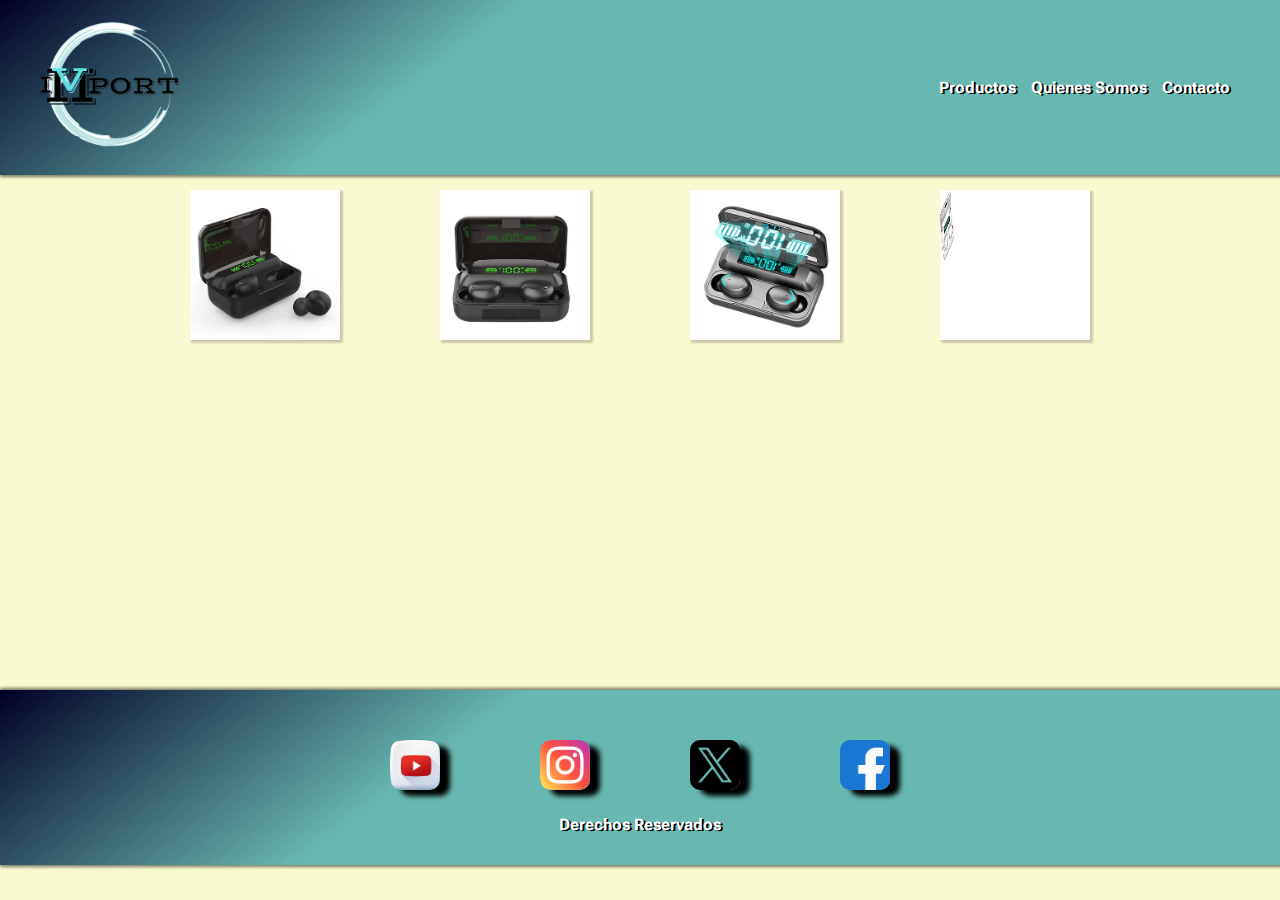
==== paginas/auriculares.html @ ccb01527 "actualizacionPagImpor" ====
<!DOCTYPE html>
<html lang="en">

<head>
    <meta charset="UTF-8">

    <!-- Letra con colores -->
    <meta name="viewport" content="width=device-width, initial-scale=1.0">
    <link rel="preconnect" href="https://fonts.googleapis.com">
    <link rel="preconnect" href="https://fonts.gstatic.com" crossorigin>
    <link href="https://fonts.googleapis.com/css2?family=Honk&display=swap" rel="stylesheet">


    <!-- Fuente Roboto Google -->
    <link rel="preconnect" href="https://fonts.googleapis.com">
    <link rel="preconnect" href="https://fonts.gstatic.com" crossorigin>
    <link href="https://fonts.googleapis.com/css2?family=Roboto+Flex:opsz,wght@8..144,100..1000&display=swap"
        rel="stylesheet">

    <!-- Hoja de Estilos -->
    <link rel="stylesheet" href="../estilos.css">


    <title>WebGadgets</title>
</head>



<body class="bodyAuriculares">
    <header class="header">

        <img src="../imagenesProductos/logo/logo mejorado.png" class="logo">

        <nav class="nav">

            <ul class="ul">
                <li>Productos</li>
                <li>Quienes Somos</li>
                <li>Contacto</li>
            </ul>


        </nav>

    </header>

    <main>

        <div class="divPagAuriculares">
            <img src="../imagenesProductos/auriculares/AuricularesInEar2.png" alt="" class="imgAuriculares">
            <img src="../imagenesProductos/auriculares/AuricularesInEar3.png" alt="" class="imgAuriculares">
            <img src="../imagenesProductos/auriculares/AuricularesInEar4.png" alt="" class="imgAuriculares">
            <img src="../imagenesProductos/auriculares/AuricularesInEar5.png" alt="" class="imgAuriculares">
            

        </div>
        


        <footer class="footerAuriculares">
            <div class="divFooter">
                <img src="../imagenesProductos/footer/youtube3.png" alt="" class="imgfooter">
                <img src="../imagenesProductos/footer/instagram.png" alt="" class="imgfooter">
                <img src="../imagenesProductos/footer/twitter.png" alt="" class="imgfooter">
                <img src="../imagenesProductos/footer/facebook2.png" alt="" class="imgfooter">


            </div>

            <div class="divSpanDerechos">
                <span class="spanDerechos">Derechos Reservados</span>
            </div>




        </footer>

    </main>
    <script src="./main.js"></script>
</body>

</html>
---- estilos.css ----
* {
    margin: 0px;
    padding: 0px;
    box-sizing: border-box;
}




.body {
    width: 100%;
    height: auto;
    background-color: lightgoldenrodyellow;



}

.header {
    display: flex;
    flex-direction: row;
    justify-content: space-between;
    align-items: center;
    width: 100%;
    height: 175px;
    background: -moz-linear-gradient(143deg, rgba(2, 0, 36, 1) 0%, rgba(37, 154, 161, 0.6894355154171043) 35%);
    background: -webkit-linear-gradient(143deg, rgba(2, 0, 36, 1) 0%, rgba(37, 154, 161, 0.6894355154171043) 35%);
    background: linear-gradient(143deg, rgba(2, 0, 36, 1) 0%, rgba(37, 154, 161, 0.6894355154171043) 35%);
    filter: progid:DXImageTransform.Microsoft.gradient(startColorstr="#020024", endColorstr="#259aa1", GradientType=1);
    box-shadow: 2px 0px 3px 2px rgba(0, 0, 0, 0.5);

}





.ul {
    list-style: none;
    display: flex;
    flex-direction: row;
    gap: 15px;
    margin-right: 50px;
    font-family: ROBOTO FLEX;
    font-size: 16px;
    font-weight: bolder;
    color: white;
    text-shadow: 2px 1px black;
}

.section1 {
    background-color: white;
    display: flex;
    flex-direction: row;
    justify-content: center;
    gap: 150px;
    margin-top: 50px;
    background-color: lightgoldenrodyellow;



}

.divsSection1 {
    display: flex;
    flex-direction: column;
    justify-content: center;
    align-items: center;
    width: 200px;
    height: 200px;
    background-color: white;
    border-radius: 10px;
    /* border: 5px solid rgb(206, 219, 19); */
    box-shadow: 2px 2px 2px 1px rgba(0, 0, 0, 0.2);

}

.imgSection1 {

    width: 130px;
    height: 130px;
    margin-bottom: 2px;
    transition: 1s;


}

.imgSection1:hover {

    width: 260px;
    height: 260px;
    position: relative;
    border: 5px solid lightgreen;
    border-radius: 15px;

}

.logo {
    width: 200px;
    height: 200px;
}

.span {
    font-family: Roboto Flex;
}

.footer {

    margin-top: 25px;
    width: 100%;
    height: 175px;
    background: -moz-linear-gradient(143deg, rgba(2, 0, 36, 1) 0%, rgba(37, 154, 161, 0.6894355154171043) 35%);
    background: -webkit-linear-gradient(143deg, rgba(2, 0, 36, 1) 0%, rgba(37, 154, 161, 0.6894355154171043) 35%);
    background: linear-gradient(143deg, rgba(2, 0, 36, 1) 0%, rgba(37, 154, 161, 0.6894355154171043) 35%);
    filter: progid:DXImageTransform.Microsoft.gradient(startColorstr="#020024", endColorstr="#259aa1", GradientType=1);
    box-shadow: 2px 0px 3px 2px rgba(0, 0, 0, 0.5);
}

.imgfooter {
    margin-top: 50px;

    width: 50px;
    height: 50px;
    box-shadow: 10px 6px 5px black;
    border-radius: 10px;

}

.divFooter {
    display: flex;
    flex-direction: row;
    gap: 100px;
    justify-content: center;

}

.input {
    margin-top: 5px;
    border-radius: 3px;
    box-shadow: 2px 2px 2px 1px rgba(0, 0, 0, 0.2);
}




.boton {
    border-radius: 3px;
    box-shadow: 2px 2px 2px 1px rgba(0, 0, 0, 0.2);
    transition: 1s;

}

.boton:hover {
    background-color: lightskyblue;
}





.divSpanDerechos {
    display: flex;
    justify-content: center;
    margin-top: 25px;

}

.spanDerechos {
    font-family: ROBOTO FLEX;
    font-size: 16px;
    font-weight: bolder;
    color: white;
    text-shadow: 2px 1px black;
}






/* 
.ball{
    margin-top: 50px;
    width: 100%;
    height: 100px;
}


.animacion {
    width: 100px;
    height: 100px;
    background-color: blueviolet;
    border-radius: 50px;
    animation-duration: 3s;
    animation-name: Animatron;
    animation-iteration-count: infinite;
}

@keyframes Animatron {
    from {
        margin-right: 50%;

    }

    to {
        margin-left: 50%;
        width: 50px;
        height: 50px;
    }

} */


.wasap {
    display: flex;
    justify-content: end;
    margin-right: 25px;
    margin-top: 25px;

}


.wasap_ {
    width: 45px;
    height: 45px;
    position: fixed;
    animation-name: wisip;
    animation-duration: 1s;
    animation-iteration-count: infinite;


}

@keyframes wisip {
    from {
        width: 0px;
        height: 0px;


    }

    to {
        width: 50px;
        height: 50px;

    }
}



/* Pagina Auriculares */

.bodyAuriculares {
    width: 100%;
    height: 300px;

    background-color: lightgoldenrodyellow;
}

.footerAuriculares {

    margin-top: 350px;
    width: 100%;
    height: 175px;
    background: -moz-linear-gradient(143deg, rgba(2, 0, 36, 1) 0%, rgba(37, 154, 161, 0.6894355154171043) 35%);
    background: -webkit-linear-gradient(143deg, rgba(2, 0, 36, 1) 0%, rgba(37, 154, 161, 0.6894355154171043) 35%);
    background: linear-gradient(143deg, rgba(2, 0, 36, 1) 0%, rgba(37, 154, 161, 0.6894355154171043) 35%);
    filter: progid:DXImageTransform.Microsoft.gradient(startColorstr="#020024", endColorstr="#259aa1", GradientType=1);
    box-shadow: 2px 0px 3px 2px rgba(0, 0, 0, 0.5);
}

.divPagAuriculares {
    display: flex;
flex-direction: row;

gap: 100px;
margin-top: 15px;
justify-content: center;

}

.imgAuriculares{
    width: 150px;
    height: 150px;
    box-shadow: 2px 2px 2px 1px rgba(0, 0, 0, 0.2);

}
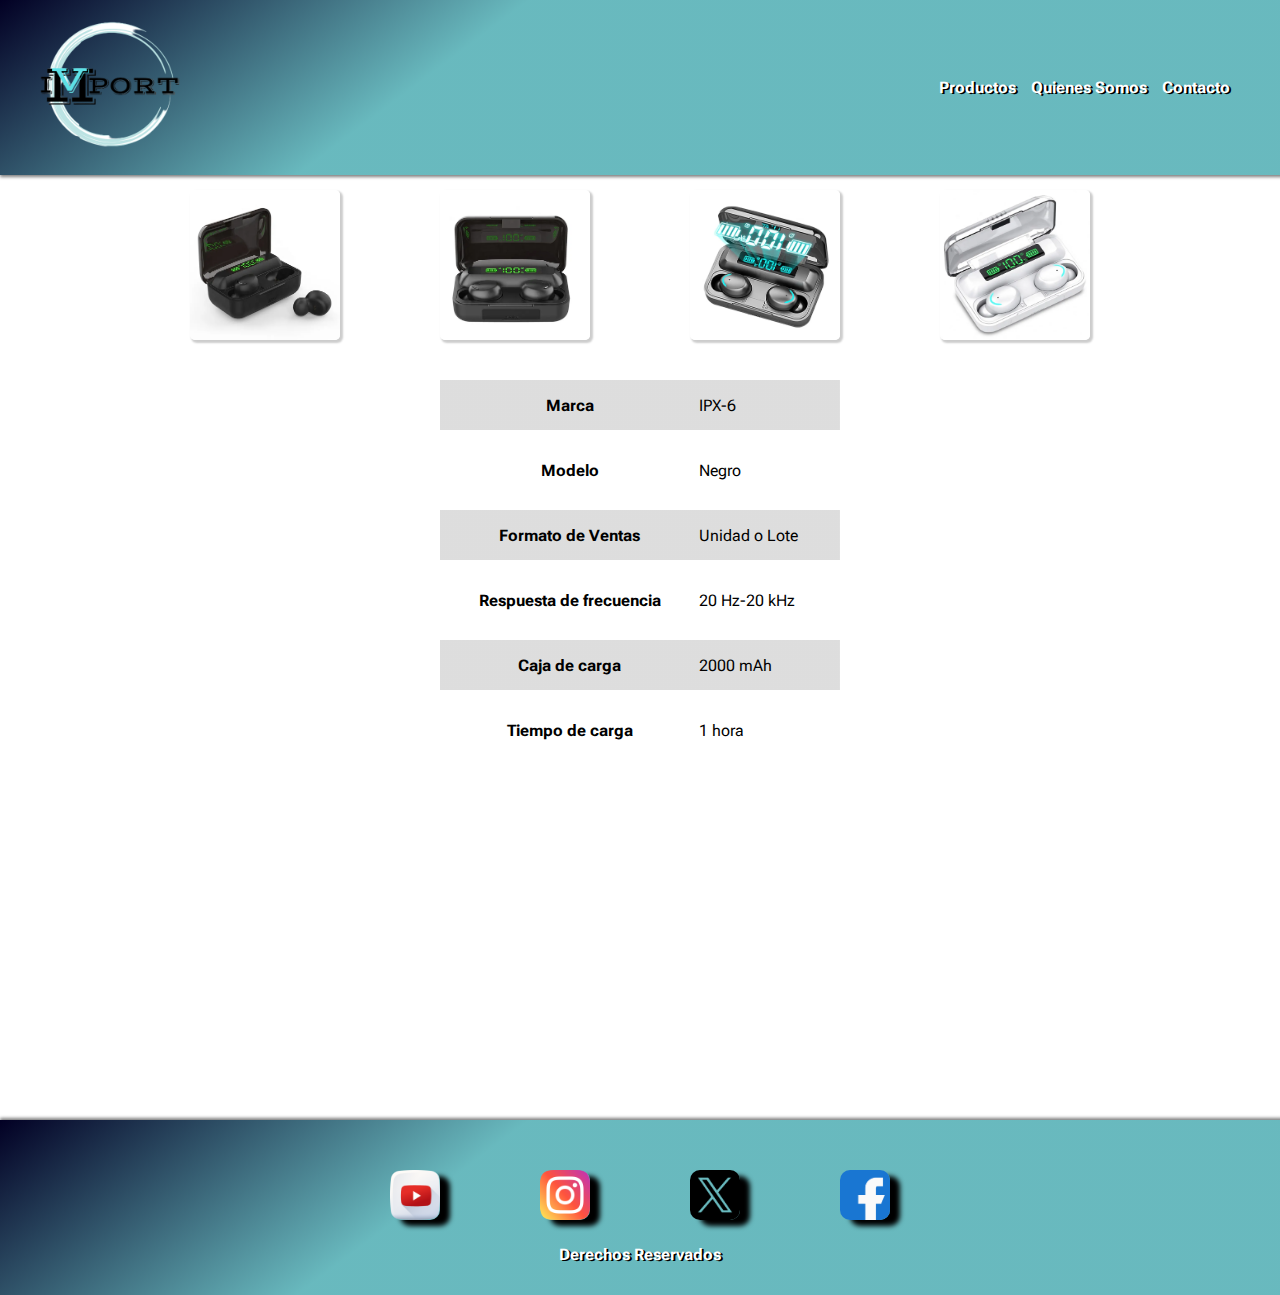
==== commit 1cba1629: "actualizacion" ====
--- a/paginas/auriculares.html
+++ b/paginas/auriculares.html
@@ -51,10 +51,46 @@
             <img src="../imagenesProductos/auriculares/AuricularesInEar3.png" alt="" class="imgAuriculares">
             <img src="../imagenesProductos/auriculares/AuricularesInEar4.png" alt="" class="imgAuriculares">
             <img src="../imagenesProductos/auriculares/AuricularesInEar5.png" alt="" class="imgAuriculares">
-            
+
 
         </div>
-        
+
+
+
+
+        <div class="divTabla">
+
+            <table class="tabla">
+                <tr class="th">
+                    <th>Marca</th>
+                    <td>IPX-6</td>
+                </tr>
+                <tr class="td">
+                    <th>Modelo</th>
+                    <td>Negro</td>
+
+                </tr>
+                <tr class="th">
+                    <th>Formato de Ventas</th>
+                    <td>Unidad o Lote</td>
+                </tr>
+                <tr class="td">
+                    <th>Respuesta de frecuencia </th>
+                    <td>20 Hz-20 kHz</td>
+                </tr>
+                <tr class="th">
+                    <th>Caja de carga</th>
+                    <td>2000 mAh</td>
+                </tr>
+                <tr class="td">
+                    <th>Tiempo de carga</th>
+                    <td>1 hora</td>
+                </tr>
+            </table>
+
+
+        </div>
+
 
 
         <footer class="footerAuriculares">
--- a/estilos.css
+++ b/estilos.css
@@ -254,7 +254,7 @@
     width: 100%;
     height: 300px;
 
-    background-color: lightgoldenrodyellow;
+    background-color: white;
 }
 
 .footerAuriculares {
@@ -271,17 +271,57 @@
 
 .divPagAuriculares {
     display: flex;
-flex-direction: row;
-
-gap: 100px;
-margin-top: 15px;
-justify-content: center;
-
-}
-
-.imgAuriculares{
+    flex-direction: row;
+
+    gap: 100px;
+    margin-top: 15px;
+    justify-content: center;
+
+}
+
+.imgAuriculares {
     width: 150px;
     height: 150px;
     box-shadow: 2px 2px 2px 1px rgba(0, 0, 0, 0.2);
-
-}+    border-radius: 5px;
+
+
+
+}
+
+
+.divTabla {
+    display: flex;
+    justify-content: center;
+    border-collapse: collapse;
+    margin-top: 25px;
+}
+
+.tabla {
+    border-spacing: 0px 15px;
+    width: 400px;
+}
+
+
+.th {
+
+    background: rgb(2, 0, 36);
+    background: -moz-linear-gradient(143deg, rgba(2, 0, 36, 1) 0%, rgba(206, 206, 206, 0.6894355154171043) 0%);
+    background: -webkit-linear-gradient(143deg, rgba(2, 0, 36, 1) 0%, rgba(206, 206, 206, 0.6894355154171043) 0%);
+    background: linear-gradient(143deg, rgba(2, 0, 36, 1) 0%, rgba(206, 206, 206, 0.6894355154171043) 0%);
+    filter: progid:DXImageTransform.Microsoft.gradient(startColorstr="#020024", endColorstr="#cecece", GradientType=1);
+    /* box-shadow: 2px 2px 2px 1px rgba(0, 0, 0, 0.2); */
+    height: 50px;
+    /* box-shadow: 2px 2px 2px 1px rgba(0, 0, 0, 0.2); */
+    font-family: roboto flex;
+
+
+}
+
+
+.td {
+    background-color: white;
+    /* box-shadow: 2px 2px 2px 1px rgba(0, 0, 0, 0.2); */
+    height: 50px;
+    font-family: roboto flex;
+}
